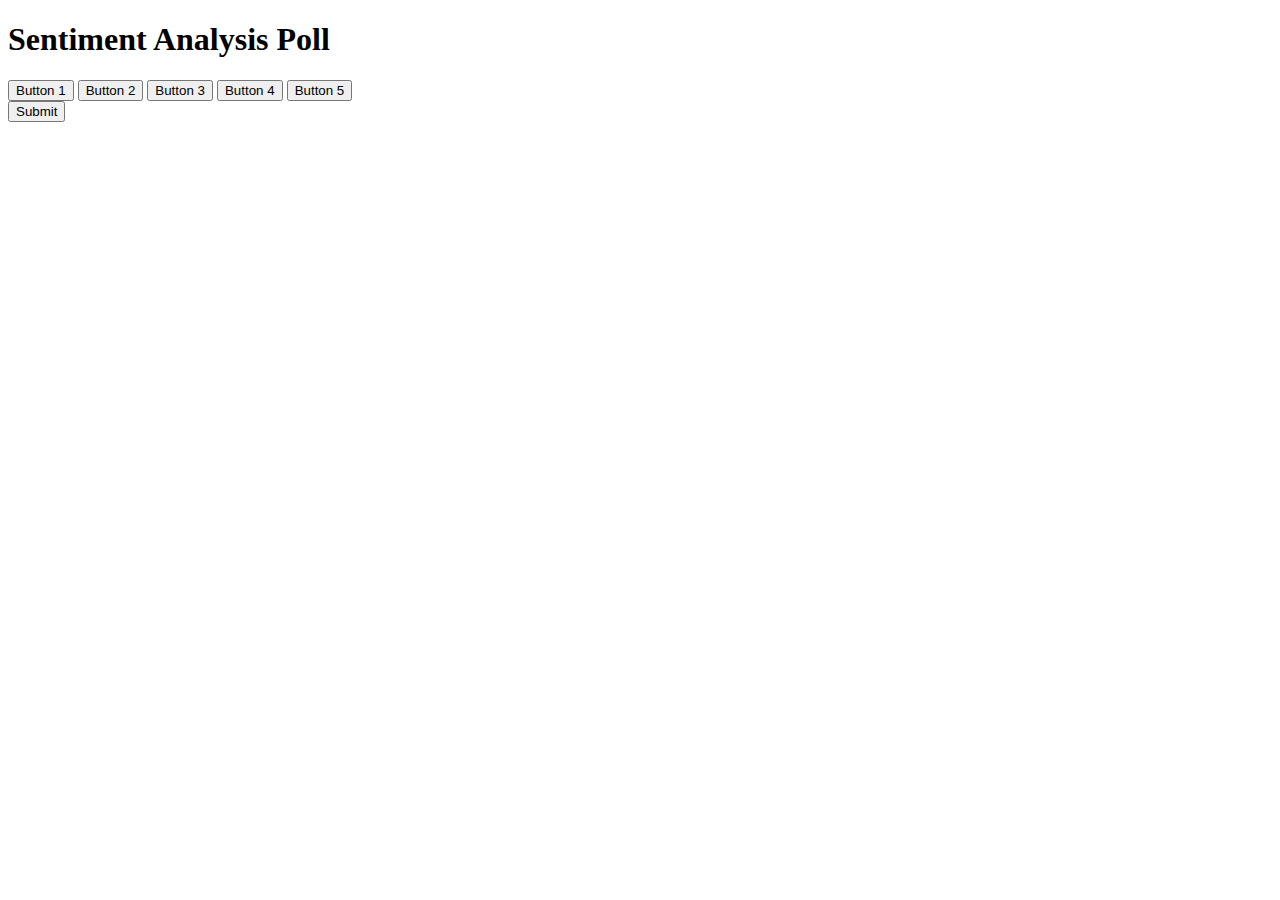
==== sentiment_rating_widget/index.html @ 50807110 "Initial AI code" ====
<!DOCTYPE html>
<html lang="en">
<head>
    <meta charset="UTF-8">
    <meta name="viewport" content="width=device-width, initial-scale=1.0">
    <link rel="stylesheet" href="styles.css">
    <title>Sentiment Analysis Poll</title>
</head>
<body>
    <h1>Sentiment Analysis Poll</h1>
    <div id="buttons">
        <button onclick="selectButton(1)">Button 1</button>
        <button onclick="selectButton(2)">Button 2</button>
        <button onclick="selectButton(3)">Button 3</button>
        <button onclick="selectButton(4)">Button 4</button>
        <button onclick="selectButton(5)">Button 5</button>
    </div>
    <button onclick="submitVote()">Submit</button>

    <script src="script.js"></script>
</body>
</html>
---- sentiment_rating_widget/styles.css ----

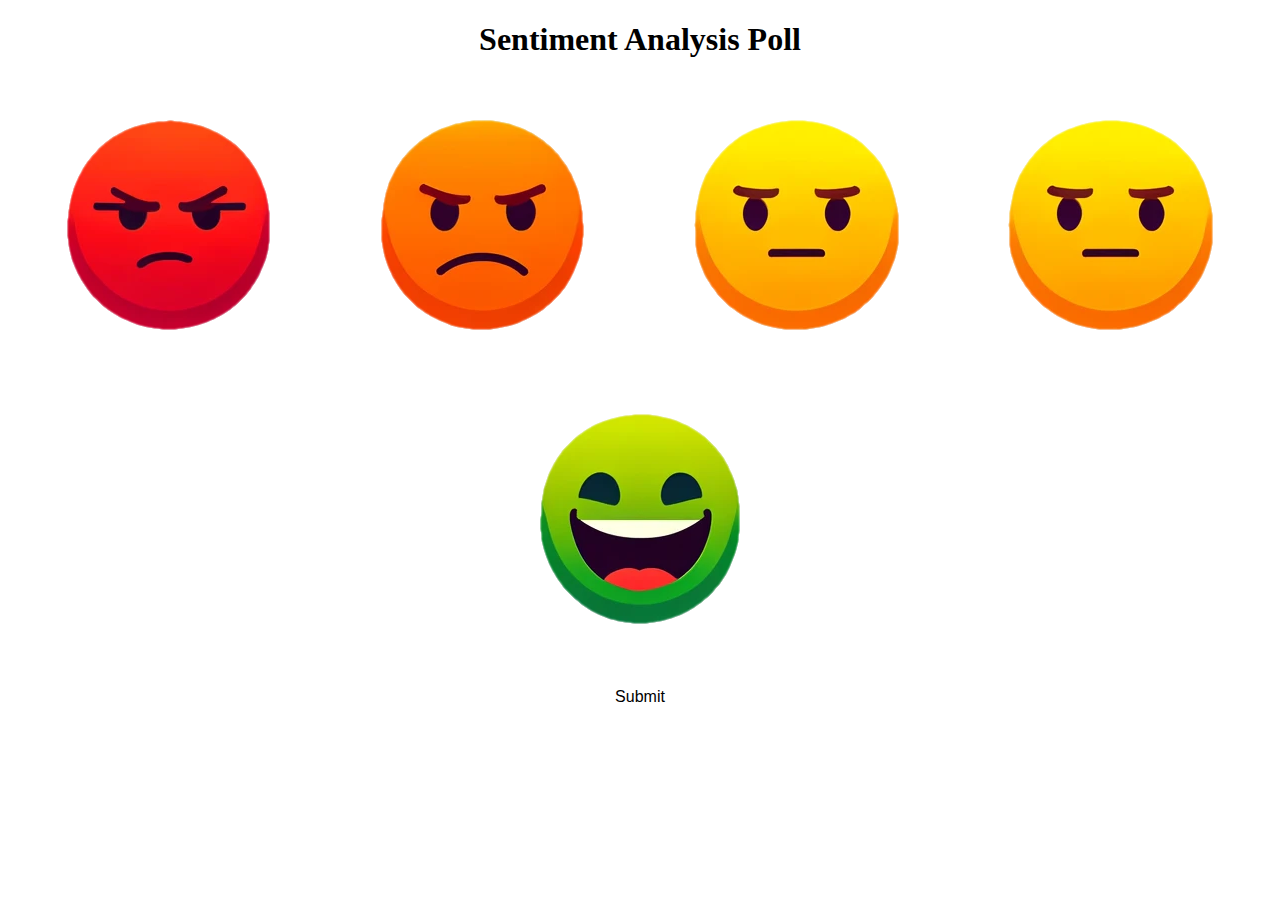
==== commit 9ddfcc05: "Initial img implementation" ====
--- a/sentiment_rating_widget/index.html
+++ b/sentiment_rating_widget/index.html
@@ -9,13 +9,25 @@
 <body>
     <h1>Sentiment Analysis Poll</h1>
     <div id="buttons">
-        <button onclick="selectButton(1)">Button 1</button>
-        <button onclick="selectButton(2)">Button 2</button>
-        <button onclick="selectButton(3)">Button 3</button>
-        <button onclick="selectButton(4)">Button 4</button>
-        <button onclick="selectButton(5)">Button 5</button>
+        <button onclick="selectButton(1)">
+            <img src="1angry.png" alt="Button 1">
+        </button>
+        <button onclick="selectButton(2)">
+            <img src="2upset.png" alt="Button 2">
+        </button>
+        <button onclick="selectButton(3)">
+            <img src="3neutral.png" alt="Button 3">
+        </button>
+        <button onclick="selectButton(4)">
+            <img src="3neutral.png" alt="Button 4">
+        </button>
+        <button onclick="selectButton(5)">
+            <img src="5happy.png" alt="Button 5">
+        </button>
     </div>
-    <button onclick="submitVote()">Submit</button>
+    <div id="submit">
+        <button onclick="submitVote()">Submit</button>
+    </div>
 
     <script src="script.js"></script>
 </body>
--- a/sentiment_rating_widget/styles.css
+++ b/sentiment_rating_widget/styles.css
@@ -1 +1,23 @@
+h1 {
+    text-align: center;
+}
 
+button {
+    padding: 10px 20px;
+    font-size: 16px;
+    margin: 10px;
+    border: none;
+    cursor: pointer;
+    background-color: transparent;
+}
+button.active {
+    box-shadow: 0 0 10px #00ff00;
+}
+
+#buttons {
+    text-align: center;
+}
+
+#submit {
+    text-align: center;
+}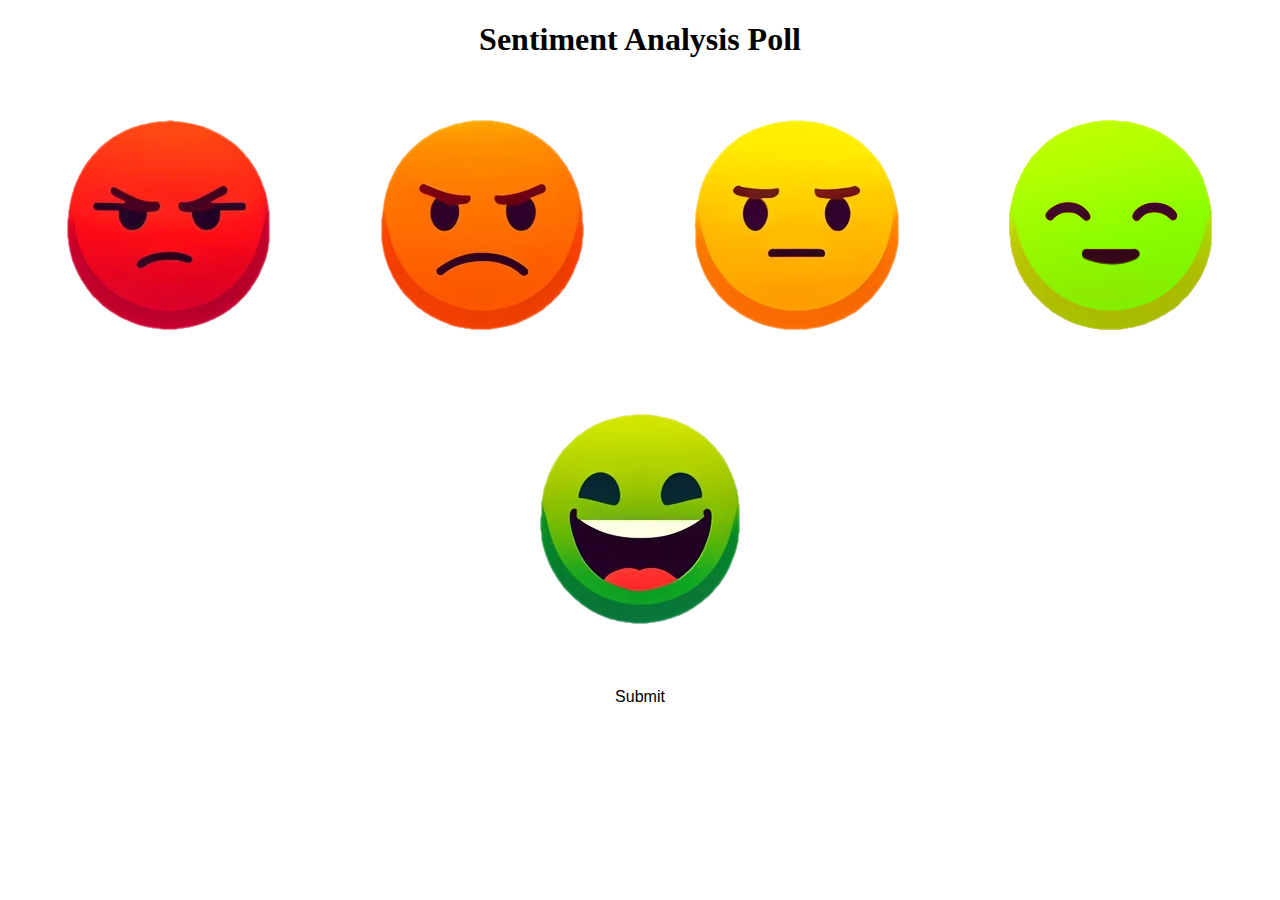
==== commit bc6eada5: "Added final img" ====
--- a/sentiment_rating_widget/index.html
+++ b/sentiment_rating_widget/index.html
@@ -4,6 +4,7 @@
     <meta charset="UTF-8">
     <meta name="viewport" content="width=device-width, initial-scale=1.0">
     <link rel="stylesheet" href="styles.css">
+    <link rel="stylesheet" href="https://fonts.googleapis.com/css2?family=Poppins">
     <title>Sentiment Analysis Poll</title>
 </head>
 <body>
@@ -19,7 +20,7 @@
             <img src="3neutral.png" alt="Button 3">
         </button>
         <button onclick="selectButton(4)">
-            <img src="3neutral.png" alt="Button 4">
+            <img src="4content.png" alt="Button 4">
         </button>
         <button onclick="selectButton(5)">
             <img src="5happy.png" alt="Button 5">
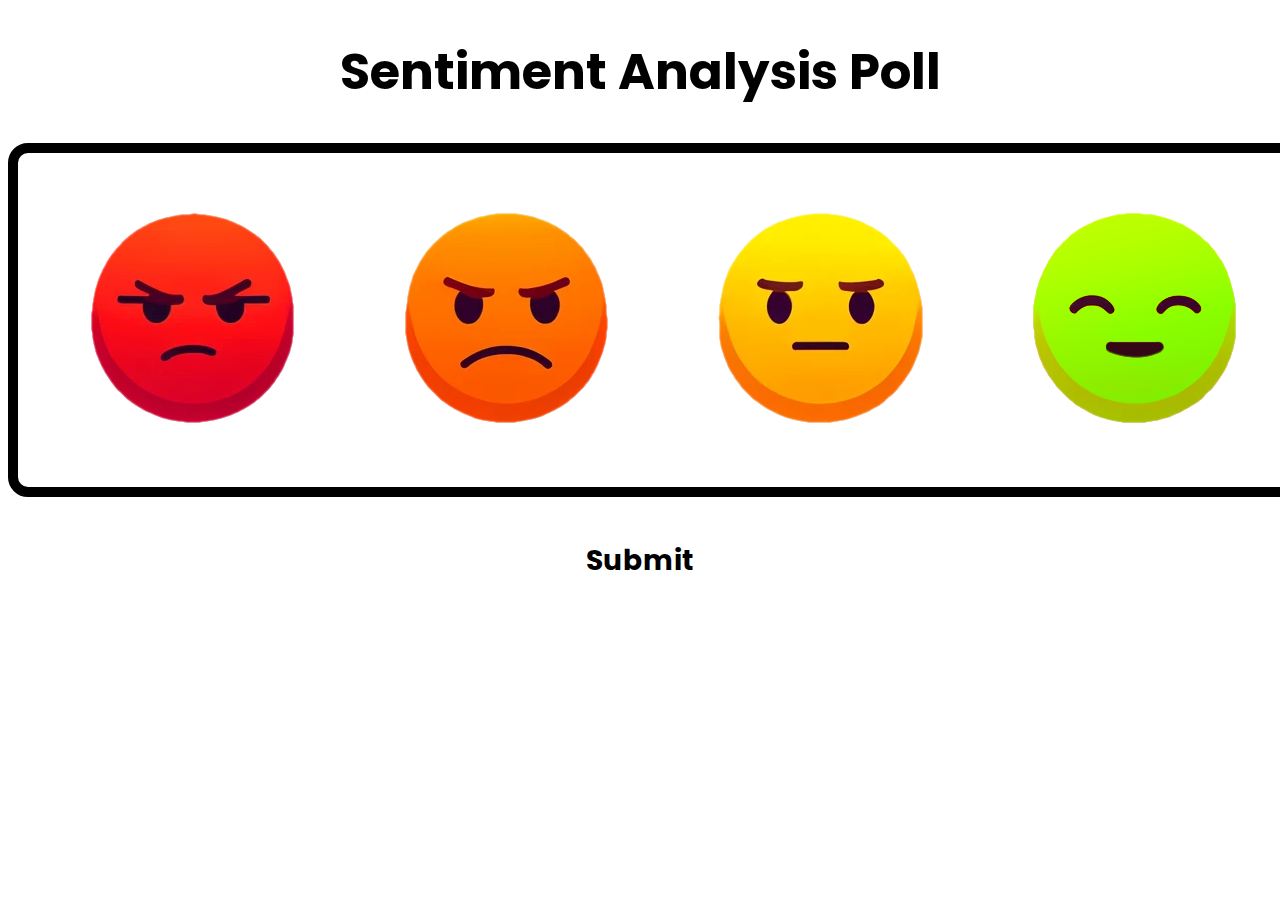
==== commit 897890ec: "Made submit button look nicer" ====
--- a/sentiment_rating_widget/index.html
+++ b/sentiment_rating_widget/index.html
@@ -26,8 +26,8 @@
             <img src="5happy.png" alt="Button 5">
         </button>
     </div>
-    <div id="submit">
-        <button onclick="submitVote()">Submit</button>
+    <div >
+        <button onclick="submitVote()" id="submit"><h3>Submit</h3></button>
     </div>
 
     <script src="script.js"></script>
--- a/sentiment_rating_widget/styles.css
+++ b/sentiment_rating_widget/styles.css
@@ -1,11 +1,13 @@
 h1 {
     text-align: center;
+    font-family: Poppins, sans-serif;
+    font-size: 50px;
 }
 
 button {
     padding: 10px 20px;
     font-size: 16px;
-    margin: 10px;
+    /* margin: 10px; */
     border: none;
     cursor: pointer;
     background-color: transparent;
@@ -14,10 +16,30 @@
     box-shadow: 0 0 10px #00ff00;
 }
 
+#buttons button {
+    margin: 10px;
+}
+
 #buttons {
+    width: max-content;
+    height: max-content;
     text-align: center;
+    border: 10px solid #000000;
+    border-radius: 20px;
+    padding: 20px;
+    margin: auto;
+}
+
+button:hover {
+    box-shadow: 0 0 10px #3adcee;
 }
 
 #submit {
     text-align: center;
+    font-family: Poppins, sans-serif; /* Use Poppins font */
+    font-size: 24px; /* Increase font size */
+    padding: 15px 30px; /* Increase padding */
+    box-shadow: none;
+    display: block;
+    margin: auto;
 }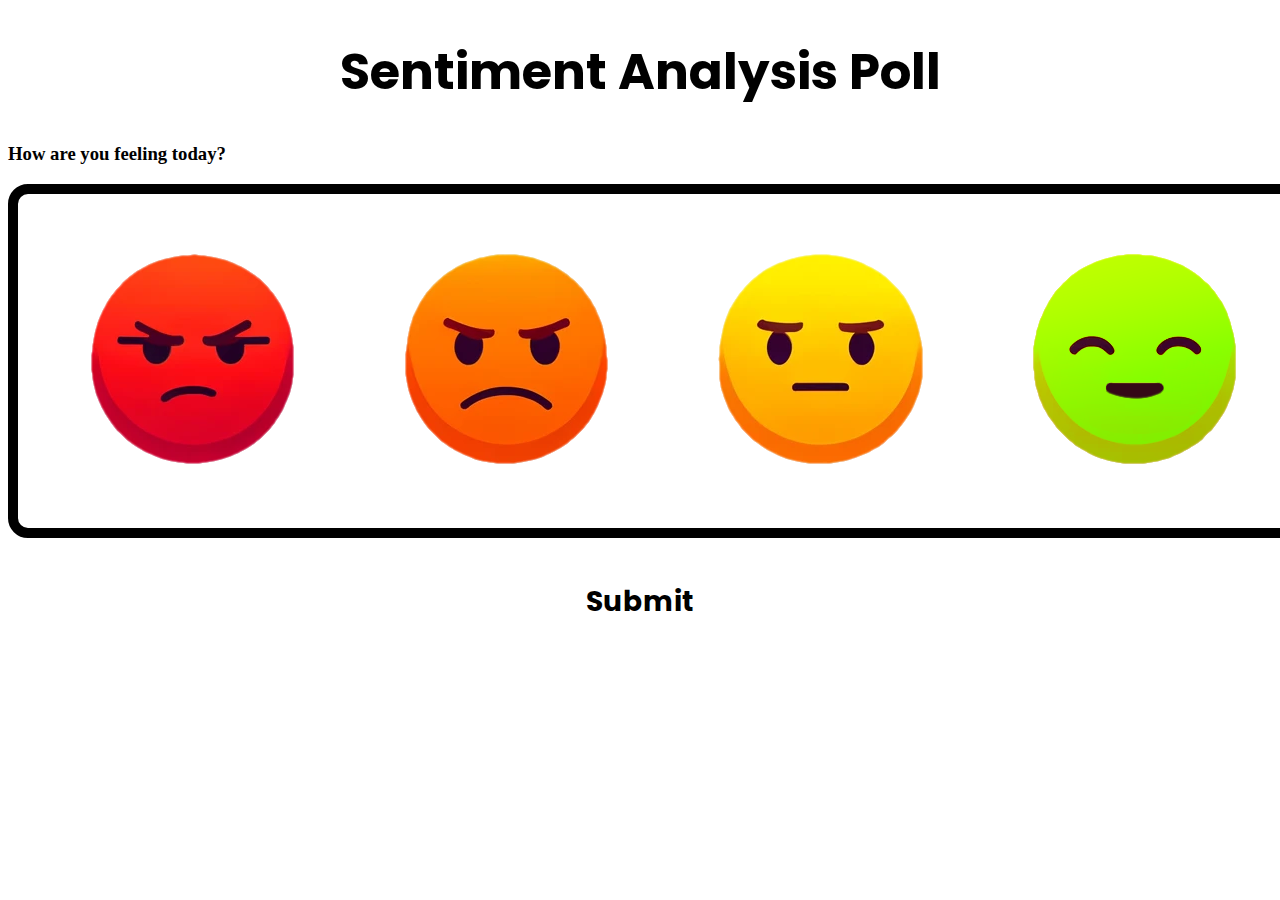
==== commit efccbcf9: "Update index.html" ====
--- a/sentiment_rating_widget/index.html
+++ b/sentiment_rating_widget/index.html
@@ -9,6 +9,7 @@
 </head>
 <body>
     <h1>Sentiment Analysis Poll</h1>
+    <h3>How are you feeling today?</h3>
     <div id="buttons">
         <button onclick="selectButton(1)">
             <img src="1angry.png" alt="Button 1">
--- a/sentiment_rating_widget/styles.css
+++ b/sentiment_rating_widget/styles.css
@@ -31,7 +31,7 @@
 }
 
 button:hover {
-    box-shadow: 0 0 10px #3adcee;
+    filter: drop-shadow(0 0 20px #D2B48C);
 }
 
 #submit {
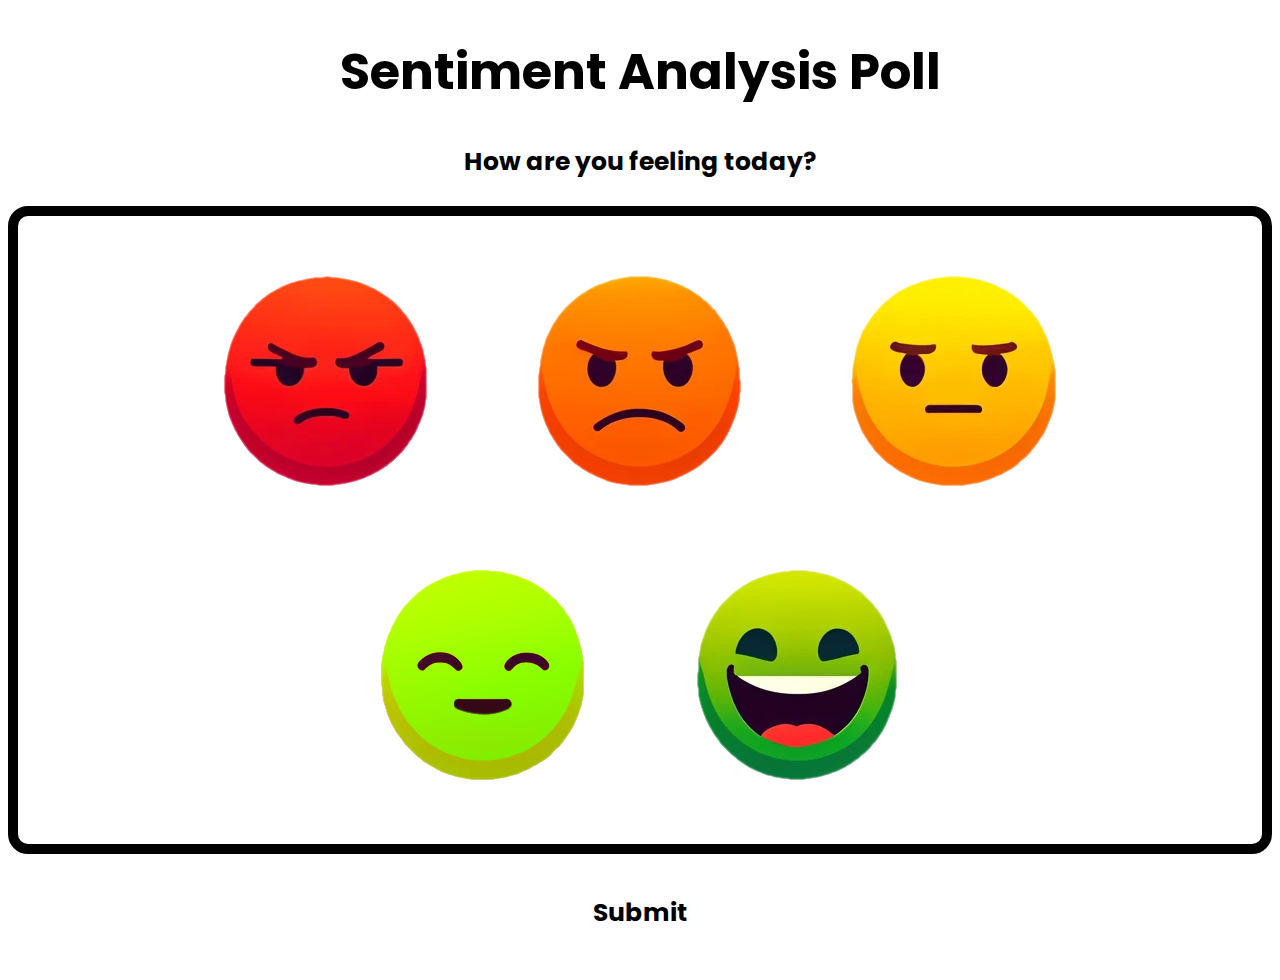
==== commit 3874f95a: "Added backend counter" ====
--- a/sentiment_rating_widget/index.html
+++ b/sentiment_rating_widget/index.html
@@ -21,10 +21,10 @@
             <img src="3neutral.png" alt="Button 3">
         </button>
         <button onclick="selectButton(4)">
-            <img src="4content.png" alt="Button 4">
+            <img src="4happy.png" alt="Button 4">
         </button>
         <button onclick="selectButton(5)">
-            <img src="5happy.png" alt="Button 5">
+            <img src="5overjoyed.png" alt="Button 5">
         </button>
     </div>
     <div >
--- a/sentiment_rating_widget/styles.css
+++ b/sentiment_rating_widget/styles.css
@@ -2,6 +2,12 @@
     text-align: center;
     font-family: Poppins, sans-serif;
     font-size: 50px;
+}
+
+h3 {
+    text-align: center;
+    font-family: Poppins, sans-serif;
+    font-size: 25px;
 }
 
 button {
@@ -13,7 +19,13 @@
     background-color: transparent;
 }
 button.active {
-    box-shadow: 0 0 10px #00ff00;
+    filter: drop-shadow(0 0 10px #00ff00);
+}
+button.active, button.active:hover {
+    filter: drop-shadow(0 0 20px #00ff00);
+}
+button:hover {
+    filter: drop-shadow(0 0 20px #3adcee);
 }
 
 #buttons button {
@@ -21,17 +33,11 @@
 }
 
 #buttons {
-    width: max-content;
-    height: max-content;
     text-align: center;
     border: 10px solid #000000;
     border-radius: 20px;
     padding: 20px;
     margin: auto;
-}
-
-button:hover {
-    filter: drop-shadow(0 0 20px #D2B48C);
 }
 
 #submit {
@@ -42,4 +48,15 @@
     box-shadow: none;
     display: block;
     margin: auto;
-}+}
+
+.message {
+    text-align: center;
+    font-size: 24px;
+    margin-top: 20px;
+    font-family: Poppins, sans-serif;
+    color: #333333;
+    padding: 10px;
+    border-radius: 5px;
+    display: inline-block;
+}
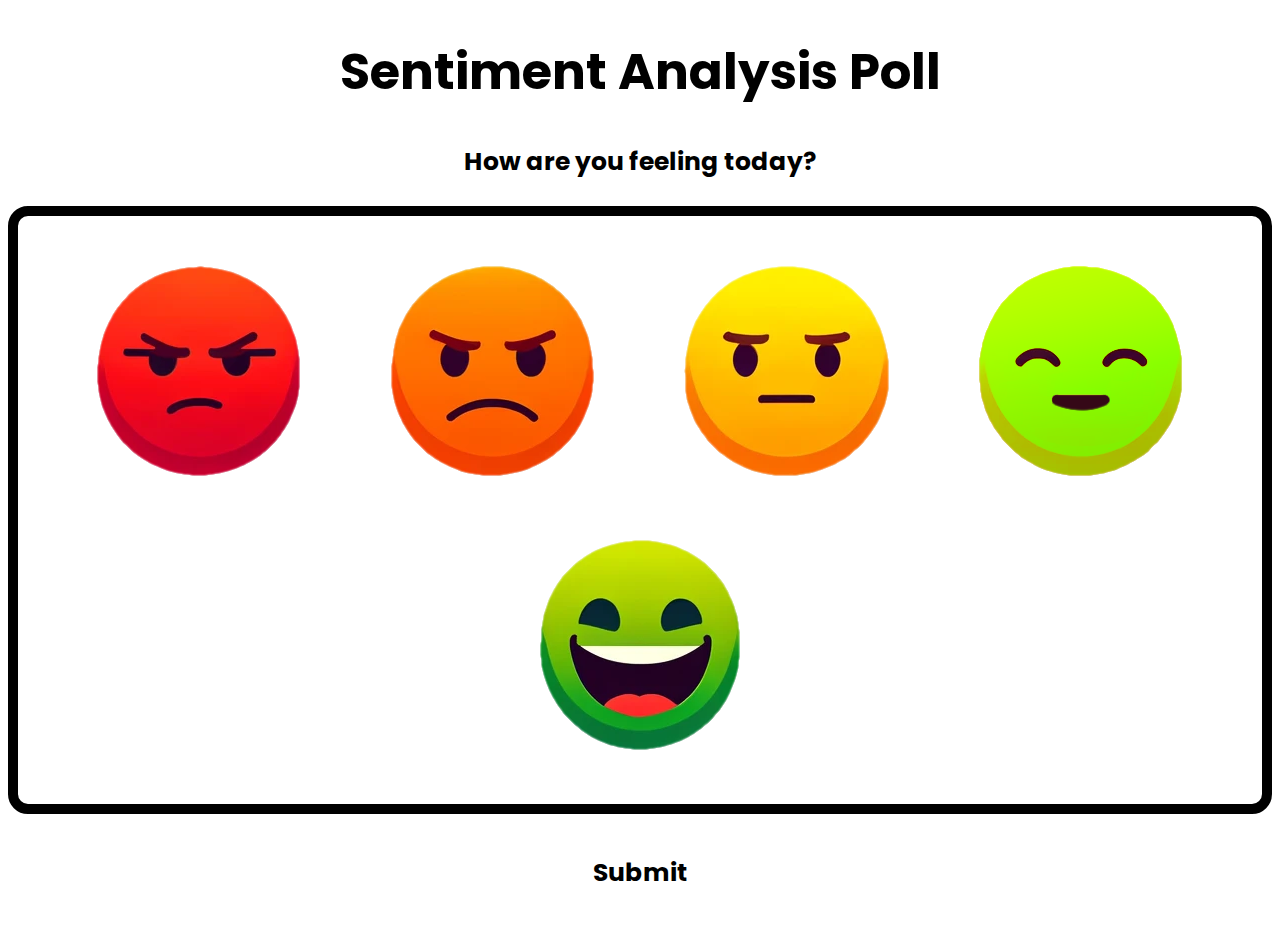
==== commit 4c17c21d: "Add comments" ====
--- a/sentiment_rating_widget/index.html
+++ b/sentiment_rating_widget/index.html
@@ -1,36 +1,55 @@
+<!-- This file contains the html for the Sentiment Analysis Widget -->
 <!DOCTYPE html>
 <html lang="en">
 <head>
     <meta charset="UTF-8">
     <meta name="viewport" content="width=device-width, initial-scale=1.0">
+    <!-- CSS File -->
     <link rel="stylesheet" href="styles.css">
+    <!-- Poppins font-family -->
     <link rel="stylesheet" href="https://fonts.googleapis.com/css2?family=Poppins">
+    <!-- Webpage Title -->
     <title>Sentiment Analysis Poll</title>
 </head>
 <body>
     <h1>Sentiment Analysis Poll</h1>
+    <!-- User Prompt -->
     <h3>How are you feeling today?</h3>
     <div id="buttons">
+        <!-- 1st Angry button  -->
         <button onclick="selectButton(1)">
-            <img src="1angry.png" alt="Button 1">
+            <img src="1angry.png" alt="Angry Button 1">
         </button>
+
+        <!-- 2nd Upset button -->
         <button onclick="selectButton(2)">
-            <img src="2upset.png" alt="Button 2">
+            <img src="2upset.png" alt="Upset Button 2">
         </button>
+
+        <!-- 3rd Neutral button -->
         <button onclick="selectButton(3)">
-            <img src="3neutral.png" alt="Button 3">
+            <img src="3neutral.png" alt="Neutral Button 3">
         </button>
+
+        <!-- 4th Happy button -->
         <button onclick="selectButton(4)">
-            <img src="4happy.png" alt="Button 4">
+            <img src="4happy.png" alt="Happy Button 4">
         </button>
+
+        <!-- 5th Overjoyed button -->
         <button onclick="selectButton(5)">
-            <img src="5overjoyed.png" alt="Button 5">
+            <img src="5overjoyed.png" alt="Overjoyed Button 5">
         </button>
     </div>
     <div >
+        <!-- Submit button -->
         <button onclick="submitVote()" id="submit"><h3>Submit</h3></button>
     </div>
 
+    <!-- Landscape message -->
+    <div id="rotate-message">Please rotate your device back to portrait mode.</div>
+
+    <!-- Javascript File -->
     <script src="script.js"></script>
 </body>
 </html>
--- a/sentiment_rating_widget/styles.css
+++ b/sentiment_rating_widget/styles.css
@@ -1,38 +1,48 @@
+/* Main Title Header */
 h1 {
+    /* Center the title, change the font, set the size */
     text-align: center;
     font-family: Poppins, sans-serif;
     font-size: 50px;
 }
 
+/* User Prompt */
 h3 {
+    /* Center the font, change the font, set the size */
     text-align: center;
     font-family: Poppins, sans-serif;
     font-size: 25px;
 }
 
+/* All buttons */
 button {
+    /* Set padding, size, and look of all buttons */
     padding: 10px 20px;
     font-size: 16px;
-    /* margin: 10px; */
     border: none;
     cursor: pointer;
     background-color: transparent;
 }
+
+/* When clicking on buttons */
 button.active {
+    /* Green shadow outline */
     filter: drop-shadow(0 0 10px #00ff00);
 }
+/* When button is clicked */
 button.active, button.active:hover {
+    /* Hold green shadow outline */
     filter: drop-shadow(0 0 20px #00ff00);
 }
+/* When hovering on buttons */
 button:hover {
+    /* Blue shadow outline */
     filter: drop-shadow(0 0 20px #3adcee);
 }
 
-#buttons button {
-    margin: 10px;
-}
-
+/* 5 Emoji Buttons */
 #buttons {
+    /* Black border around buttons */
     text-align: center;
     border: 10px solid #000000;
     border-radius: 20px;
@@ -40,23 +50,58 @@
     margin: auto;
 }
 
+/* Submit button */
 #submit {
+    /* Design submit button */
     text-align: center;
-    font-family: Poppins, sans-serif; /* Use Poppins font */
-    font-size: 24px; /* Increase font size */
-    padding: 15px 30px; /* Increase padding */
+    font-family: Poppins, sans-serif;
+    font-size: 24px;
+    padding: 15px 30px;
     box-shadow: none;
     display: block;
     margin: auto;
 }
 
-.message {
-    text-align: center;
-    font-size: 24px;
-    margin-top: 20px;
-    font-family: Poppins, sans-serif;
-    color: #333333;
-    padding: 10px;
-    border-radius: 5px;
-    display: inline-block;
+/* Rotate message */
+#rotate-message {
+    /* Desgin rotate error message */
+    position: fixed;
+    top: 50%;
+    left: 50%;
+    transform: translate(-50%, -50%);
+    background-color: rgba(0, 0, 0, 0.8);
+    color: white;
+    font-family: 'Poppins', sans-serif;
+    font-size: 20px;
+    padding: 10px 20px;
+    border-radius: 10px;
+    display: none;
 }
+
+/* Changes when using small phone screen */
+@media screen and (max-width: 550px) {
+    /* Shrink title */
+    h1 {
+        font-size: 25px;
+    }
+    /* Emoji image size */
+    #buttons img {
+        width: 100%;
+    }
+    /* Shrink button size */
+    #buttons button{
+        width: 40%;
+    }
+}
+
+/* User message when user turns phone landscape */
+@media screen and (orientation: landscape) and (max-height: 550px) {
+    /* Rotate message appear */
+    #rotate-message {
+        display: block;
+    }
+    /* Headers and buttons disappear */
+    #buttons,h1,h3 {
+        display:none;
+    }
+}